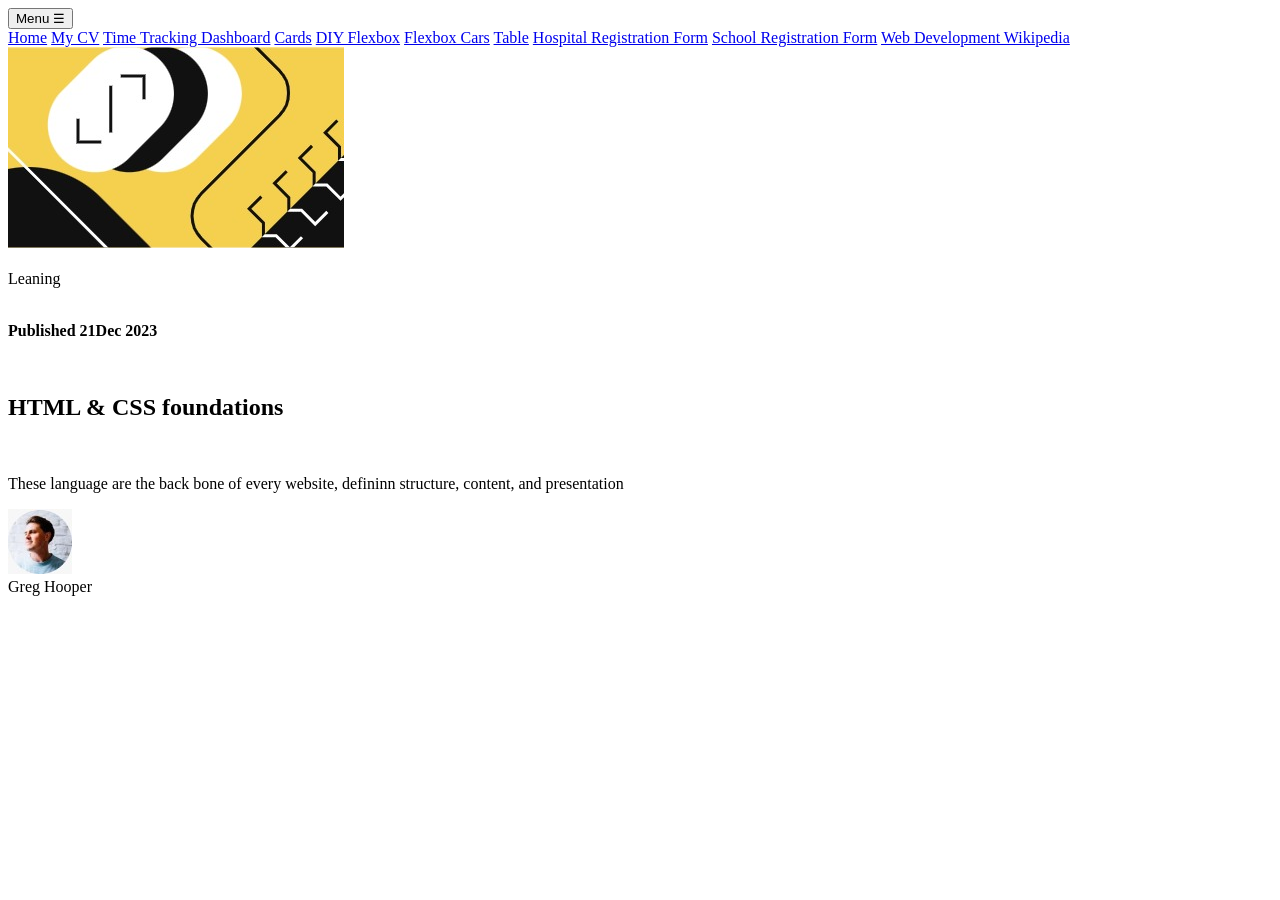
==== card.html @ 4b551518 "Add files via upload" ====
<!DOCTYPE html>
<html lang="en">
<head>
    <meta charset="UTF-8">
    <meta name="viewport" content="width=device-width, initial-scale=1.0">
    <title>Learning How CSS</title>
    <link rel="stylesheet" href="/CSS/card.css">
    <link href="https://fonts.googleapis.com/css2?family=outfit:wgh@400;700&display=swap" rel="stylesheet">
</head>
<body>
     <!-- Navigation Bar -->
     <nav>
                <div class="dropdown">
                    <button
                    class="dropbtn">Menu &#9776;</button>
                    <div 
                    class="dropdown-content">
                    <a href="index.html">Home</a>
                    <a href="CV.html">My CV</a>
                    <a href="timeTracking-dashboard.html">Time Tracking Dashboard</a>
                    <a href="card.html">Cards</a>
                    <a href="diyFlex-box.html">DIY Flexbox</a>
                    <a href="flexcars.html">Flexbox Cars</a>
                    <a href="table.html">Table</a>
                    <a href="hospitalReg-form.html">Hospital Registration Form</a>
                    <a href="schoolReg-form.html">School Registration Form</a>
                    <a href="webDev-wikipedia.html">Web Development Wikipedia</a>
                </div> 
                
            </div> 
        </nav>

    <div class="mainbackground">
        <div class="cardcontent">
            <div>
                <img src="/src/images/image.jpg/ClassWorkImage.jpg" alt="Image of a card" class="image1">
            </div>
            <br>
            <span class="leaning">Leaning</span>
            <br>
            <br>
            <p><strong>Published 21Dec 2023</strong></p>
            <br>
            <h2>HTML & CSS foundations</h2>
            <br>
            <p>These language are the back bone of every website, defininn structure, content, and presentation</p>
            <div class="gregimage">
                <section class="image2">
                    <img src="/src/images/image.jpg/ClassWorkImage.2.jpg" alt="Picture of a man">
                </section>
                <section class="greghooper">
                    <span>Greg Hooper</span>
                </section>
            </div>
        </div>
    </div>  
</body>
</html>
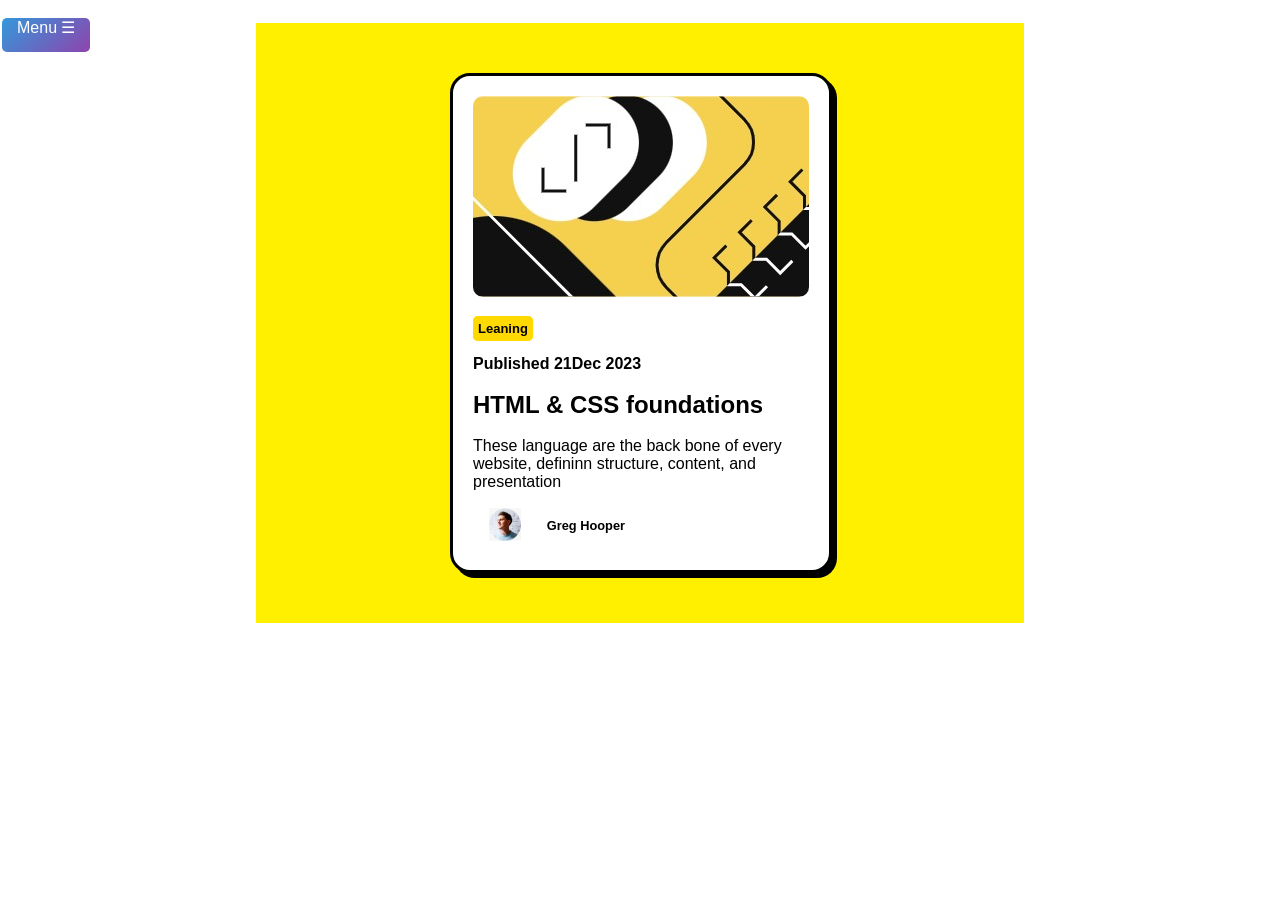
==== commit 62791137: "Update card.html" ====
--- a/card.html
+++ b/card.html
@@ -4,7 +4,7 @@
     <meta charset="UTF-8">
     <meta name="viewport" content="width=device-width, initial-scale=1.0">
     <title>Learning How CSS</title>
-    <link rel="stylesheet" href="/CSS/card.css">
+    <link rel="stylesheet" href="card.css">
     <link href="https://fonts.googleapis.com/css2?family=outfit:wgh@400;700&display=swap" rel="stylesheet">
 </head>
 <body>
@@ -55,4 +55,5 @@
         </div>
     </div>  
 </body>
-</html>+
+</html>
--- a/card.css
+++ b/card.css
@@ -0,0 +1,116 @@
+*{
+    margin: 0;
+    padding: 0;
+    box-sizing: border-box;
+}
+
+nav {
+    padding: 2px;
+    text-align: left;
+    border-radius: 5px;
+}
+/* Dropdown Button*/
+.dropbtn {
+    background: linear-gradient(135deg, #3498db, #8e44ad);
+    color: white;
+    padding: 15px 15px;
+    font-size: 16px;
+    border: none;
+    cursor: pointer;
+    border-radius: 5px;
+    margin-top: 0;
+    padding-top: 0;
+}
+/* Dropdown Ontainer */
+.dropdown {
+    position: relative;
+    display: inline-block;
+    position: absolute;
+    /* right: 1%; */
+    top: 2%;
+}
+/* Dropdown Content (Hidden by Default) */
+.dropdown-content {
+    display: none;
+    position: absolute;
+    background-color: rgb(183, 181, 181);
+    min-width: 150px;
+    box-shadow: 0px 8px 16px rgba(0, 0, 0, 0.2);
+    z-index: 1;
+}
+/* Dropdown Links */
+.dropdown-content a {
+    color: black;
+    padding: 15px 20px;
+    text-decoration: none;
+    display: block;
+}
+/* Change Color on hover */
+.dropdown-content a:hover {
+    background-color: #ddd;
+}
+/* Show dropdown when hovering */
+.dropdown:hover .dropdown-content {
+    display: block;
+}
+/* Change Color on hover */
+.dropdown-content a:hover {
+    background-color: #ddd;
+}
+/* Show dropdown when hovering */
+.dropdown:hover .dropdown-content {
+    display: block;
+}
+
+.mainbackground {
+    height: 600px;
+    width: 500px;
+    background-color: rgb(255, 240, 0);
+    position: relative;
+    padding-left: 30%;
+    padding-right: 30%;
+    align-items: center;
+    display: flex;
+    margin-right: 30%;
+    margin-left: 20%;
+    margin-top: 1.5%;
+}
+.cardcontent {
+    background-color: white;
+    height: 500px;
+    width: 400px;
+    border-radius: 20px;
+    border: solid 3px black;
+    margin-left: -190px;
+    box-shadow: 5px 5px;
+    font-family: 'outfit', sans-serif;
+}
+.image1 {
+    border-radius: 10px;   
+}
+.cardcontent {
+    padding: 20px;
+}
+.gregimage {
+    display: flex;
+    align-items: center;
+    transform-origin: left;
+}
+.greghooper {
+    font-weight: 800;
+    transform: scale(0.8);
+}
+.image2 {
+    transform: scale(0.5);
+}
+.leaning {
+    padding: 3px;
+    border: solid 2px rgb(255, 217, 0);
+    border-radius: 5px;
+    background-color: rgb(255, 217, 0);
+    font-weight: 900;
+    font-size: small;
+}
+h2 {
+    font-weight: 800;
+}
